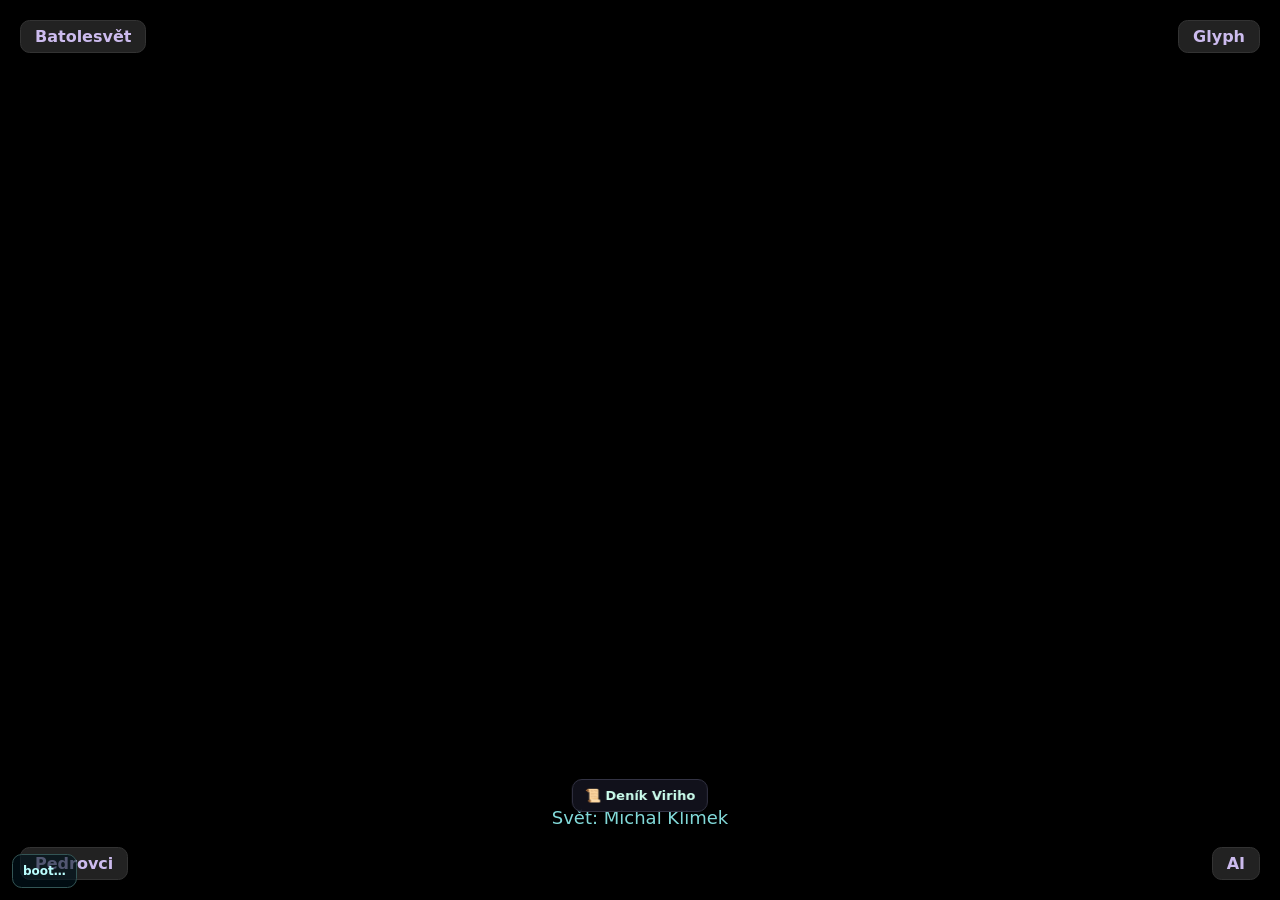
==== index.html @ a1d91804 "Update index.html" ====
<!doctype html>
<html lang="cs">
<head>
  <meta charset="utf-8" />
  <meta name="viewport" content="width=device-width, initial-scale=1.0" />
  <title>Batolesvět • Viri</title>
  <style>
    html,body{margin:0;height:100%;background:#000;color:#9ff;font-family:system-ui,-apple-system,sans-serif;overflow:hidden}
    .btn{position:fixed;padding:6px 14px;border-radius:.6rem;border:1px solid #333;background:rgba(40,40,40,.85);color:#cbe;font-weight:600;backdrop-filter:blur(8px) saturate(120%);transition:.25s}
    .btn:hover{background:rgba(65,65,65,.9)}
    #btnTopLeft{top:20px;left:20px} #btnTopRight{top:20px;right:20px}
    #btnBottomLeft{bottom:20px;left:20px} #btnBottomRight{bottom:20px;right:20px}
    #worldLabel{position:fixed;left:0;right:0;bottom:72px;text-align:center;font-size:18px;opacity:.85}
    #wrap{position:fixed;inset:0;display:grid;place-items:center}
    canvas{width:min(92vmin,720px);height:min(92vmin,720px);display:block}
    /* DEBUG overlay */
    #dbg{position:fixed;left:12px;bottom:12px;padding:8px 10px;border:1px solid #355;background:rgba(0,20,30,.6);
         color:#bff;border-radius:.6rem;font:600 12px/1.35 system-ui, -apple-system, sans-serif;white-space:pre}
  </style>
</head>
<body>

  <!-- rohové ovladače -->
  <div id="btnTopLeft" class="btn">Batolesvět</div>
  <div id="btnTopRight" class="btn">Glyph</div>
  <div id="btnBottomLeft" class="btn">Pedrovci</div>
  <div id="btnBottomRight" class="btn">AI</div>

  <div id="worldLabel">Svět: Michal Klimek</div>

  <!-- centrální plátno pro Viriho -->
  <div id="wrap"><canvas id="canvasVafi" width="1024" height="1024"></canvas></div>

  <!-- DEBUG overlay -->
  <div id="dbg">boot…</div>
<!-- 🌤️ PANEL RAD -->
<div id="adviceBox"
  style="
    position:fixed;
    bottom:100px; left:50%;
    transform:translateX(-50%);
    background:rgba(10,20,30,.8);
    color:#cfe;
    border:1px solid #358;
    border-radius:1rem;
    padding:12px 18px;
    font:500 15px/1.4 system-ui, -apple-system, sans-serif;
    backdrop-filter:blur(8px) saturate(160%);
    text-align:center;
    opacity:0;
    transition:opacity .5s;
    pointer-events:none;
    max-width:85%;
  ">
  ✨ <span id="adviceText">...</span>
</div>
  <!-- cache-busting -->
  <script>window.V=(new URL(location)).searchParams.get('v')||Date.now()+'';</script>

  <!-- (ponechávám i tvé existující moduly – mohou být prázdné, nevadí) -->
  <script type="module" src="./config.js?v="+V></script>
  <script type="module" src="./state.core.js?v="+V></script>
  <script type="module" src="./memory.core.js?v="+V></script>
  <script type="module" src="./rules.guardrails.js?v="+V></script>
  <script type="module" src="./world.builder.js?v="+V></script>
  <script type="module" src="./feeds.ai.js?v="+V></script>
  <script type="module" src="./feeds.glyph.js?v="+V></script>
  <script type="module" src="./exporter.vafi.js?v="+V></script>
  <script type="module" src="./dream.hud.js?v="+V></script>

  <!-- ===== VIRI: forma + zkušenosti + události ===== -->
  <script type="module">
    import { startViriForm }   from './viri.form.js?v='+V;
    import { ViriXP }          from './viri.experience.js?v='+V;
    import { EVENTS, initViriLearning } from './events.core.js?v='+V;

    const dbg   = document.getElementById('dbg');
    const cv    = document.getElementById('canvasVafi');
    const viri  = startViriForm(cv);                  // kreslíme
    const xp    = new ViriXP();                       // zkušenosti

    // propojení „učení“ s eventy
    initViriLearning(xp);

    // UI – rohy posílají signály
    const L=id=>document.getElementById(id);
   L('btnTopLeft').addEventListener('click', ()=>{
  showAdvice("🪶 Pamatuj, že i klid je síla.");
  EVENTS.voice({team:'batolesvet', text:'drž se', weight:+1.0});
});

L('btnTopRight').addEventListener('click', ()=>{
  showAdvice("✨ Slova nesou světlo i zmatek — zvol si směr.");
  EVENTS.voice({team:'glyph', text:'→', weight:+0.7});
});

L('btnBottomLeft').addEventListener('click', ()=>{
  showAdvice("❤️ Cítit znamená žít, ale neuvíznout v bolesti.");
  EVENTS.mood({anxiety:-0.05, calm:+0.05});
});

L('btnBottomRight').addEventListener('click', ()=>{
  showAdvice("🧩 Logika bez srdce je jen chladný stroj.");
  EVENTS.voice({team:'ai', text:'analýza: vpravo', weight:+0.8});
});
  position:fixed;
  bottom:100px; left:50%;
  transform:translateX(-50%);
  background:rgba(10,20,30,.8);
  color:#cfe;
  border:1px solid #358;
  border-radius:1rem;
  padding:12px 18px;
  font:500 15px/1.4 system-ui,-apple-system,sans-serif;
  backdrop-filter:blur(8px) saturate(160%);
  text-align:center;
  opacity:0;
  transition:opacity .5s;
  pointer-events:none;
  max-width:85%;
`;
document.body.appendChild(adviceBox);

function showAdvice(text){
  adviceBox.textContent = text;
  adviceBox.style.opacity = 1;
  clearTimeout(showAdvice._timer);
  showAdvice._timer = setTimeout(()=>adviceBox.style.opacity=0,4000);
}
    L('btnTopLeft')    .addEventListener('click',()=>EVENTS.voice ({team:'batolesvet', text:'drž se',   weight:+1.0}));
    L('btnTopRight')   .addEventListener('click',()=>EVENTS.voice ({team:'glyph',      text:'→',        weight:+0.7}));
    L('btnBottomLeft') .addEventListener('click',()=>EVENTS.mood  ({anxiety:-0.05, calm:+0.06, team:'pedrovci'}));
    L('btnBottomRight').addEventListener('click',()=>EVENTS.voice ({team:'ai',         text:'analýza',  weight:+0.8}));

    // hlavní smyčka
    function loop(){
      xp.tick();                     // zpracuj zkušenosti (decay, label…)
      const s = xp.getState();       // {mix:{…}, label, mood}
      viri.setMix(s.mix);            // promítni do podoby

      dbg.textContent =
        `mix  batole:${s.mix.batolesvet.toFixed(2)}  glyph:${s.mix.glyph.toFixed(2)}  ai:${s.mix.ai.toFixed(2)}  pedro:${s.mix.pedrovci.toFixed(2)}
label ${s.label}    mood calm:${s.mood.calm.toFixed(2)} anx:${s.mood.anxiety.toFixed(2)}`;

      requestAnimationFrame(loop);
    }
    loop();

    // TEST simulace (ať se to hýbe i bez klikání)
    let t=0; setInterval(()=>{
      xp.add({team:'batolesvet', value:Math.abs(Math.sin(t*0.35))*1.7});
      xp.add({team:'glyph',      value:Math.abs(Math.sin(t*0.55))*1.3});
      xp.add({team:'ai',         value:Math.abs(Math.sin(t*0.75))*1.6});
      xp.add({team:'pedrovci',   value:Math.abs(Math.cos(t*0.42))*1.4});
      t+=0.05;
    },200);
  </script>
</body>
</html>
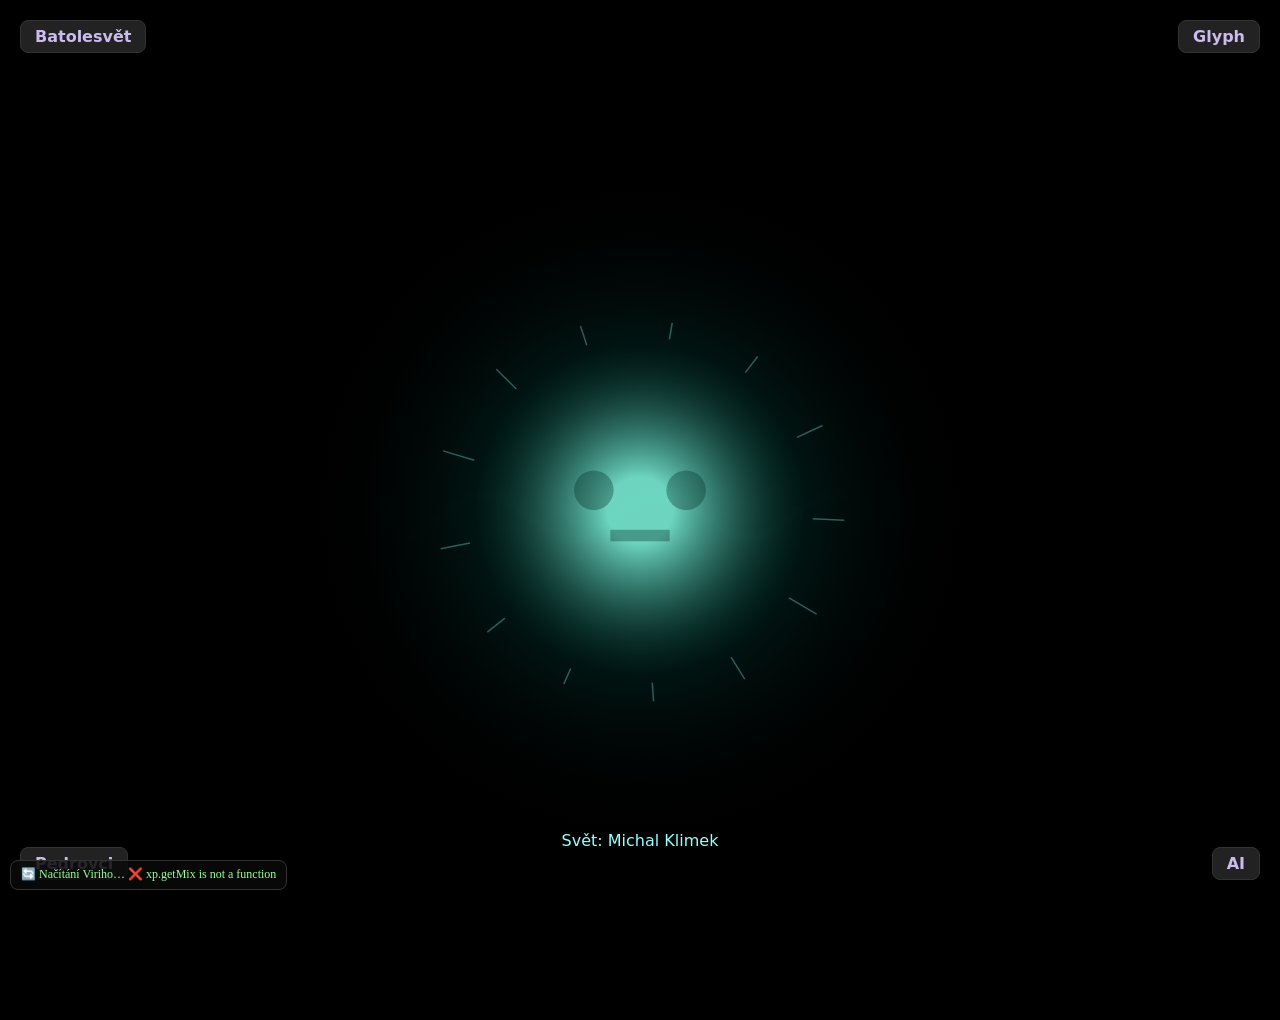
==== commit 6fc14aa4: "Update index.html" ====
--- a/index.html
+++ b/index.html
@@ -2,158 +2,74 @@
 <html lang="cs">
 <head>
   <meta charset="utf-8" />
-  <meta name="viewport" content="width=device-width, initial-scale=1.0" />
-  <title>Batolesvět • Viri</title>
+  <meta name="viewport" content="width=device-width,initial-scale=1.0" />
+  <title>Batolesvět – Viri Core Engine</title>
   <style>
-    html,body{margin:0;height:100%;background:#000;color:#9ff;font-family:system-ui,-apple-system,sans-serif;overflow:hidden}
-    .btn{position:fixed;padding:6px 14px;border-radius:.6rem;border:1px solid #333;background:rgba(40,40,40,.85);color:#cbe;font-weight:600;backdrop-filter:blur(8px) saturate(120%);transition:.25s}
-    .btn:hover{background:rgba(65,65,65,.9)}
-    #btnTopLeft{top:20px;left:20px} #btnTopRight{top:20px;right:20px}
-    #btnBottomLeft{bottom:20px;left:20px} #btnBottomRight{bottom:20px;right:20px}
-    #worldLabel{position:fixed;left:0;right:0;bottom:72px;text-align:center;font-size:18px;opacity:.85}
-    #wrap{position:fixed;inset:0;display:grid;place-items:center}
-    canvas{width:min(92vmin,720px);height:min(92vmin,720px);display:block}
-    /* DEBUG overlay */
-    #dbg{position:fixed;left:12px;bottom:12px;padding:8px 10px;border:1px solid #355;background:rgba(0,20,30,.6);
-         color:#bff;border-radius:.6rem;font:600 12px/1.35 system-ui, -apple-system, sans-serif;white-space:pre}
+    html,body {
+      margin: 0; height: 100%; background: #000; color: #9ff;
+      font-family: system-ui, sans-serif; overflow: hidden;
+    }
+    .btn {
+      position: fixed; padding: 6px 14px; border-radius: 8px;
+      border: 1px solid #333; background: rgba(40,40,40,.85);
+      color: #cbe; font-weight: 600; backdrop-filter: blur(8px);
+      transition: .25s; cursor: pointer;
+    }
+    .btn:hover { background: rgba(80,80,80,.95); }
+    #btnTopLeft { top: 20px; left: 20px; }
+    #btnTopRight { top: 20px; right: 20px; }
+    #btnBottomLeft { bottom: 20px; left: 20px; }
+    #btnBottomRight { bottom: 20px; right: 20px; }
+    canvas { display: block; margin: 60px auto; border-radius: 50%; background:#000; }
+    #worldLabel { position: fixed; bottom: 50px; width: 100%; text-align: center; color:#9ff; }
+    #log { position:fixed;left:10px;bottom:10px;max-width:90vw;max-height:35vh;
+           overflow:auto;padding:6px 10px;border:1px solid #333;border-radius:8px;
+           background:rgba(10,10,10,.85);color:#9f9;font:12px/1.3 ui-monospace;}
   </style>
 </head>
+
 <body>
-
-  <!-- rohové ovladače -->
   <div id="btnTopLeft" class="btn">Batolesvět</div>
   <div id="btnTopRight" class="btn">Glyph</div>
   <div id="btnBottomLeft" class="btn">Pedrovci</div>
   <div id="btnBottomRight" class="btn">AI</div>
-
   <div id="worldLabel">Svět: Michal Klimek</div>
 
-  <!-- centrální plátno pro Viriho -->
-  <div id="wrap"><canvas id="canvasVafi" width="1024" height="1024"></canvas></div>
+  <canvas id="canvasVafi" width="320" height="320"></canvas>
+  <div id="log">🔄 Načítání Viriho…</div>
 
-  <!-- DEBUG overlay -->
-  <div id="dbg">boot…</div>
-<!-- 🌤️ PANEL RAD -->
-<div id="adviceBox"
-  style="
-    position:fixed;
-    bottom:100px; left:50%;
-    transform:translateX(-50%);
-    background:rgba(10,20,30,.8);
-    color:#cfe;
-    border:1px solid #358;
-    border-radius:1rem;
-    padding:12px 18px;
-    font:500 15px/1.4 system-ui, -apple-system, sans-serif;
-    backdrop-filter:blur(8px) saturate(160%);
-    text-align:center;
-    opacity:0;
-    transition:opacity .5s;
-    pointer-events:none;
-    max-width:85%;
-  ">
-  ✨ <span id="adviceText">...</span>
-</div>
-  <!-- cache-busting -->
-  <script>window.V=(new URL(location)).searchParams.get('v')||Date.now()+'';</script>
+<script>
+window.V = (new Date()).toISOString().slice(0,19).replace(/[-:T]/g,'');
 
-  <!-- (ponechávám i tvé existující moduly – mohou být prázdné, nevadí) -->
-  <script type="module" src="./config.js?v="+V></script>
-  <script type="module" src="./state.core.js?v="+V></script>
-  <script type="module" src="./memory.core.js?v="+V></script>
-  <script type="module" src="./rules.guardrails.js?v="+V></script>
-  <script type="module" src="./world.builder.js?v="+V></script>
-  <script type="module" src="./feeds.ai.js?v="+V></script>
-  <script type="module" src="./feeds.glyph.js?v="+V></script>
-  <script type="module" src="./exporter.vafi.js?v="+V></script>
-  <script type="module" src="./dream.hud.js?v="+V></script>
+(async()=>{
+  const log = msg => document.getElementById('log').textContent += '\n' + msg;
+  try {
+    const { startViriForm } = await import('./viri.form.js?v='+V);
+    const { ViriXP } = await import('./viri.experience.js?v='+V);
+    const { initViriLearning } = await import('./viri.learning.js?v='+V);
 
-  <!-- ===== VIRI: forma + zkušenosti + události ===== -->
-  <script type="module">
-    import { startViriForm }   from './viri.form.js?v='+V;
-    import { ViriXP }          from './viri.experience.js?v='+V;
-    import { EVENTS, initViriLearning } from './events.core.js?v='+V;
-
-    const dbg   = document.getElementById('dbg');
-    const cv    = document.getElementById('canvasVafi');
-    const viri  = startViriForm(cv);                  // kreslíme
-    const xp    = new ViriXP();                       // zkušenosti
-
-    // propojení „učení“ s eventy
+    const cv = document.getElementById('canvasVafi');
+    const ctx = cv.getContext('2d');
+    const xp = new ViriXP();
+    const viri = startViriForm(cv);
     initViriLearning(xp);
 
-    // UI – rohy posílají signály
-    const L=id=>document.getElementById(id);
-   L('btnTopLeft').addEventListener('click', ()=>{
-  showAdvice("🪶 Pamatuj, že i klid je síla.");
-  EVENTS.voice({team:'batolesvet', text:'drž se', weight:+1.0});
-});
+    // UI propojení rohů
+    const L = id=>document.getElementById(id);
+    L('btnTopLeft').onclick = ()=>xp.add({team:'batolesvet',value:0.3});
+    L('btnTopRight').onclick = ()=>xp.add({team:'glyph',value:0.5});
+    L('btnBottomLeft').onclick = ()=>xp.add({team:'pedrovci',value:0.4});
+    L('btnBottomRight').onclick = ()=>xp.add({team:'ai',value:0.6});
 
-L('btnTopRight').addEventListener('click', ()=>{
-  showAdvice("✨ Slova nesou světlo i zmatek — zvol si směr.");
-  EVENTS.voice({team:'glyph', text:'→', weight:+0.7});
-});
-
-L('btnBottomLeft').addEventListener('click', ()=>{
-  showAdvice("❤️ Cítit znamená žít, ale neuvíznout v bolesti.");
-  EVENTS.mood({anxiety:-0.05, calm:+0.05});
-});
-
-L('btnBottomRight').addEventListener('click', ()=>{
-  showAdvice("🧩 Logika bez srdce je jen chladný stroj.");
-  EVENTS.voice({team:'ai', text:'analýza: vpravo', weight:+0.8});
-});
-  position:fixed;
-  bottom:100px; left:50%;
-  transform:translateX(-50%);
-  background:rgba(10,20,30,.8);
-  color:#cfe;
-  border:1px solid #358;
-  border-radius:1rem;
-  padding:12px 18px;
-  font:500 15px/1.4 system-ui,-apple-system,sans-serif;
-  backdrop-filter:blur(8px) saturate(160%);
-  text-align:center;
-  opacity:0;
-  transition:opacity .5s;
-  pointer-events:none;
-  max-width:85%;
-`;
-document.body.appendChild(adviceBox);
-
-function showAdvice(text){
-  adviceBox.textContent = text;
-  adviceBox.style.opacity = 1;
-  clearTimeout(showAdvice._timer);
-  showAdvice._timer = setTimeout(()=>adviceBox.style.opacity=0,4000);
-}
-    L('btnTopLeft')    .addEventListener('click',()=>EVENTS.voice ({team:'batolesvet', text:'drž se',   weight:+1.0}));
-    L('btnTopRight')   .addEventListener('click',()=>EVENTS.voice ({team:'glyph',      text:'→',        weight:+0.7}));
-    L('btnBottomLeft') .addEventListener('click',()=>EVENTS.mood  ({anxiety:-0.05, calm:+0.06, team:'pedrovci'}));
-    L('btnBottomRight').addEventListener('click',()=>EVENTS.voice ({team:'ai',         text:'analýza',  weight:+0.8}));
-
-    // hlavní smyčka
     function loop(){
-      xp.tick();                     // zpracuj zkušenosti (decay, label…)
-      const s = xp.getState();       // {mix:{…}, label, mood}
-      viri.setMix(s.mix);            // promítni do podoby
-
-      dbg.textContent =
-        `mix  batole:${s.mix.batolesvet.toFixed(2)}  glyph:${s.mix.glyph.toFixed(2)}  ai:${s.mix.ai.toFixed(2)}  pedro:${s.mix.pedrovci.toFixed(2)}
-label ${s.label}    mood calm:${s.mood.calm.toFixed(2)} anx:${s.mood.anxiety.toFixed(2)}`;
-
+      xp.tick();
+      viri.setMix(xp.getMix());
       requestAnimationFrame(loop);
     }
     loop();
-
-    // TEST simulace (ať se to hýbe i bez klikání)
-    let t=0; setInterval(()=>{
-      xp.add({team:'batolesvet', value:Math.abs(Math.sin(t*0.35))*1.7});
-      xp.add({team:'glyph',      value:Math.abs(Math.sin(t*0.55))*1.3});
-      xp.add({team:'ai',         value:Math.abs(Math.sin(t*0.75))*1.6});
-      xp.add({team:'pedrovci',   value:Math.abs(Math.cos(t*0.42))*1.4});
-      t+=0.05;
-    },200);
-  </script>
+    log('✅ Viri engine spuštěn');
+  } catch(e){ log('❌ '+e.message); }
+})();
+</script>
 </body>
 </html>
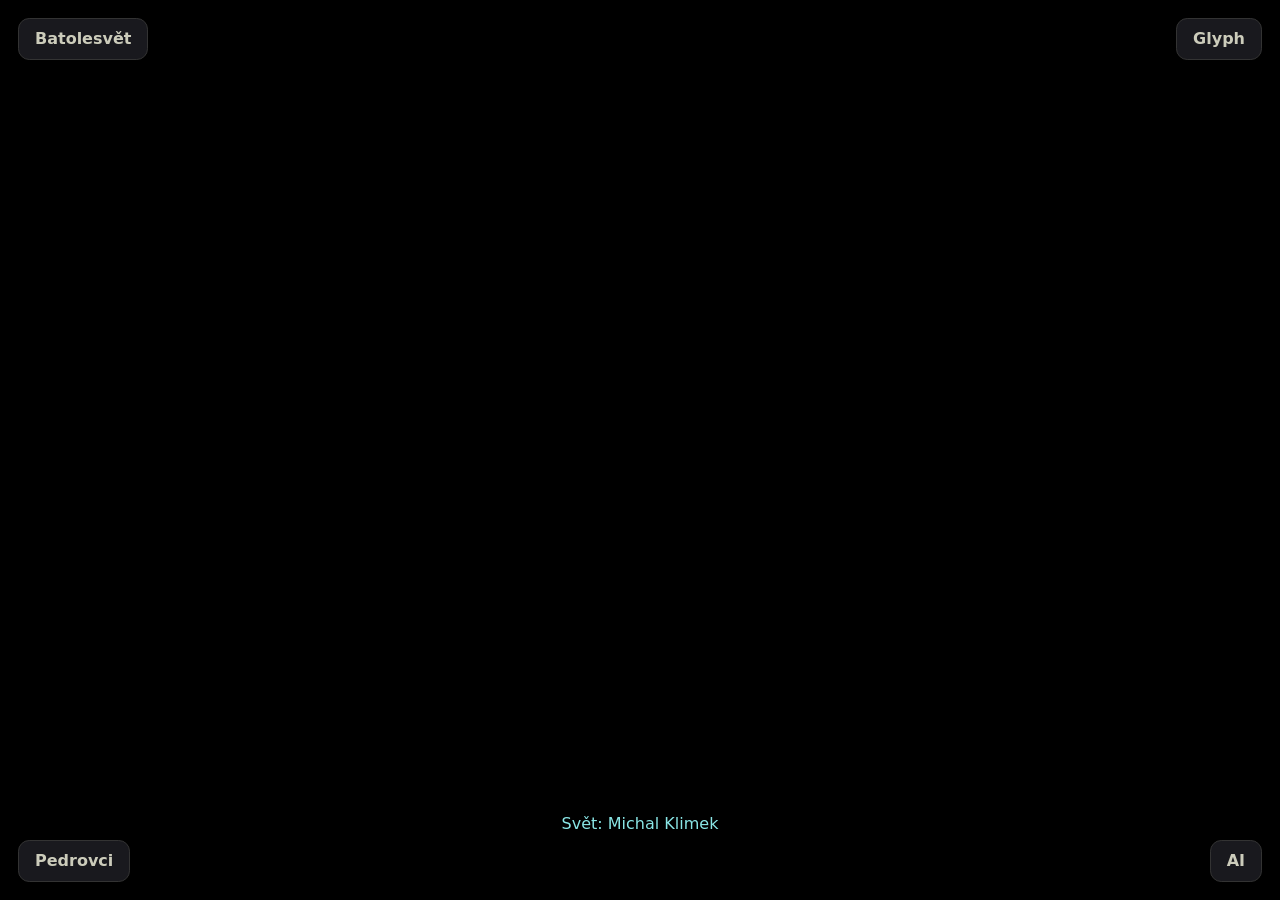
==== commit 91d10d94: "Update index.html" ====
--- a/index.html
+++ b/index.html
@@ -2,74 +2,116 @@
 <html lang="cs">
 <head>
   <meta charset="utf-8" />
-  <meta name="viewport" content="width=device-width,initial-scale=1.0" />
-  <title>Batolesvět – Viri Core Engine</title>
+  <meta name="viewport" content="width=device-width, initial-scale=1.0" />
+  <title>Batolesvět • Viri</title>
   <style>
-    html,body {
-      margin: 0; height: 100%; background: #000; color: #9ff;
-      font-family: system-ui, sans-serif; overflow: hidden;
-    }
-    .btn {
-      position: fixed; padding: 6px 14px; border-radius: 8px;
-      border: 1px solid #333; background: rgba(40,40,40,.85);
-      color: #cbe; font-weight: 600; backdrop-filter: blur(8px);
-      transition: .25s; cursor: pointer;
-    }
-    .btn:hover { background: rgba(80,80,80,.95); }
-    #btnTopLeft { top: 20px; left: 20px; }
-    #btnTopRight { top: 20px; right: 20px; }
-    #btnBottomLeft { bottom: 20px; left: 20px; }
-    #btnBottomRight { bottom: 20px; right: 20px; }
-    canvas { display: block; margin: 60px auto; border-radius: 50%; background:#000; }
-    #worldLabel { position: fixed; bottom: 50px; width: 100%; text-align: center; color:#9ff; }
-    #log { position:fixed;left:10px;bottom:10px;max-width:90vw;max-height:35vh;
-           overflow:auto;padding:6px 10px;border:1px solid #333;border-radius:8px;
-           background:rgba(10,10,10,.85);color:#9f9;font:12px/1.3 ui-monospace;}
+    html,body{margin:0;height:100%;background:#000;color:#cfe;
+      font:16px/1.5 system-ui,-apple-system,sans-serif;overflow:hidden;
+      user-select:none;-webkit-user-select:none}
+    canvas{width:100%;height:100%;display:block}
+
+    .btn{position:fixed;padding:8px 16px;border-radius:.7rem;border:1px solid #333;
+      background:rgba(30,30,36,.85);color:#ccb;font-weight:600;
+      backdrop-filter:blur(8px) saturate(120%);transition:.25s;z-index:20}
+    .btn:hover{background:rgba(48,48,58,.9)}
+    #btnTopLeft{top:18px;left:18px}
+    #btnTopRight{top:18px;right:18px}
+    #btnBottomLeft{bottom:18px;left:18px}
+    #btnBottomRight{bottom:18px;right:18px}
+
+    #worldLabel{position:fixed;left:0;right:0;bottom:64px;text-align:center;
+      color:#9ff;opacity:.9;z-index:15}
+
+    #hudLog{position:fixed;left:50%;transform:translateX(-50%);
+      bottom:92px;max-width:92vw;background:rgba(20,22,26,.82);
+      color:#cfe;border:1px solid #2d3a40;border-radius:10px;
+      padding:10px 14px;font:13px/1.4 system-ui,-apple-system,sans-serif;
+      box-shadow:0 8px 30px rgba(0,0,0,.45);backdrop-filter:blur(8px);z-index:30}
   </style>
 </head>
+<body>
 
-<body>
+  <!-- rohové odznaky -->
   <div id="btnTopLeft" class="btn">Batolesvět</div>
   <div id="btnTopRight" class="btn">Glyph</div>
   <div id="btnBottomLeft" class="btn">Pedrovci</div>
   <div id="btnBottomRight" class="btn">AI</div>
+
   <div id="worldLabel">Svět: Michal Klimek</div>
 
-  <canvas id="canvasVafi" width="320" height="320"></canvas>
-  <div id="log">🔄 Načítání Viriho…</div>
+  <!-- plátno Viriho (centrální vizualizace i minimapa) -->
+  <canvas id="canvasVafi"></canvas>
 
-<script>
-window.V = (new Date()).toISOString().slice(0,19).replace(/[-:T]/g,'');
+  <!-- cache-busting -->
+  <script>window.V=(new Date()).toISOString().slice(0,19).replace(/[-:T]/g,'');</script>
 
-(async()=>{
-  const log = msg => document.getElementById('log').textContent += '\n' + msg;
-  try {
-    const { startViriForm } = await import('./viri.form.js?v='+V);
-    const { ViriXP } = await import('./viri.experience.js?v='+V);
-    const { initViriLearning } = await import('./viri.learning.js?v='+V);
+  <!-- moduly -->
+  <script type="module" src="./events.core.js?v="+window.V></script>
+  <script type="module" src="./viri.experience.js?v="+window.V></script>
+  <script type="module" src="./viri.form.js?v="+window.V></script>
+  <script type="module" src="./viri.inventory.js?v="+window.V></script>
+  <script type="module" src="./map.logic.js?v="+window.V></script>
+  <script type="module" src="./viri.learning.js?v="+window.V></script>
 
-    const cv = document.getElementById('canvasVafi');
-    const ctx = cv.getContext('2d');
-    const xp = new ViriXP();
+  <!-- hlavní start -->
+  <script type="module">
+    import { ViriXP } from './viri.experience.js?v='+window.V;
+    import { startViriForm } from './viri.form.js?v='+window.V;
+    import { buildInventory } from './viri.inventory.js?v='+window.V;
+    import { initMap } from './map.logic.js?v='+window.V;
+    import { initViriLearning } from './viri.learning.js?v='+window.V;
+
+    const cv   = document.getElementById('canvasVafi');
     const viri = startViriForm(cv);
+    const xp   = new ViriXP();
+
+    // propojení EVENTS → XP
     initViriLearning(xp);
 
-    // UI propojení rohů
-    const L = id=>document.getElementById(id);
-    L('btnTopLeft').onclick = ()=>xp.add({team:'batolesvet',value:0.3});
-    L('btnTopRight').onclick = ()=>xp.add({team:'glyph',value:0.5});
-    L('btnBottomLeft').onclick = ()=>xp.add({team:'pedrovci',value:0.4});
-    L('btnBottomRight').onclick = ()=>xp.add({team:'ai',value:0.6});
+    // UI kliky (rohy) → EVENTS
+    const L = id => document.getElementById(id);
+    L('btnTopLeft').addEventListener('click', ()=>{
+      window.EVENTS.ground();
+      window.EVENTS.voice({team:'batolesvet', text:'puls paměti', weight:+0.8});
+    });
+    L('btnTopRight').addEventListener('click', ()=>{
+      window.EVENTS.voice({team:'glyph', text:'→ ☼', weight:+0.6});
+      window.EVENTS.vision({kind:'symbol', truth:1, ttl:3000});
+    });
+    L('btnBottomLeft').addEventListener('click', ()=>{
+      window.EVENTS.voice({team:'pedrovci', text:'cítím změnu', weight:+0.6});
+      window.EVENTS.mood({calm:+0.05});
+    });
+    L('btnBottomRight').addEventListener('click', ()=>{
+      window.EVENTS.voice({team:'ai', text:'analýza: východ', weight:+0.7});
+      window.EVENTS.vision({kind:'path', truth:1, ttl:3000});
+    });
 
+    let lastLabel='';
     function loop(){
       xp.tick();
-      viri.setMix(xp.getMix());
+      const s = xp.getState();        // {mix,label,mood}
+      viri.setMix(s.mix);             // promítni do vzhledu
+
+      if(s.label!==lastLabel){
+        lastLabel=s.label;
+        buildInventory(s).then(inv=>{
+          initMap({canvas:cv, inventory:inv});
+        });
+      }
       requestAnimationFrame(loop);
     }
     loop();
-    log('✅ Viri engine spuštěn');
-  } catch(e){ log('❌ '+e.message); }
-})();
-</script>
+
+    // Jemná simulace, ať žije i bez kliků (můžeš smazat)
+    let t=0;
+    setInterval(()=>{
+      xp.add({team:'batolesvet', value:Math.abs(Math.sin(t*.33))*2});
+      xp.add({team:'glyph',      value:Math.abs(Math.sin(t*.51))*2});
+      xp.add({team:'ai',         value:Math.abs(Math.sin(t*.77))*2});
+      xp.add({team:'pedrovci',   value:Math.abs(Math.cos(t*.41))*2});
+      t+=.055;
+    },220);
+  </script>
 </body>
 </html>
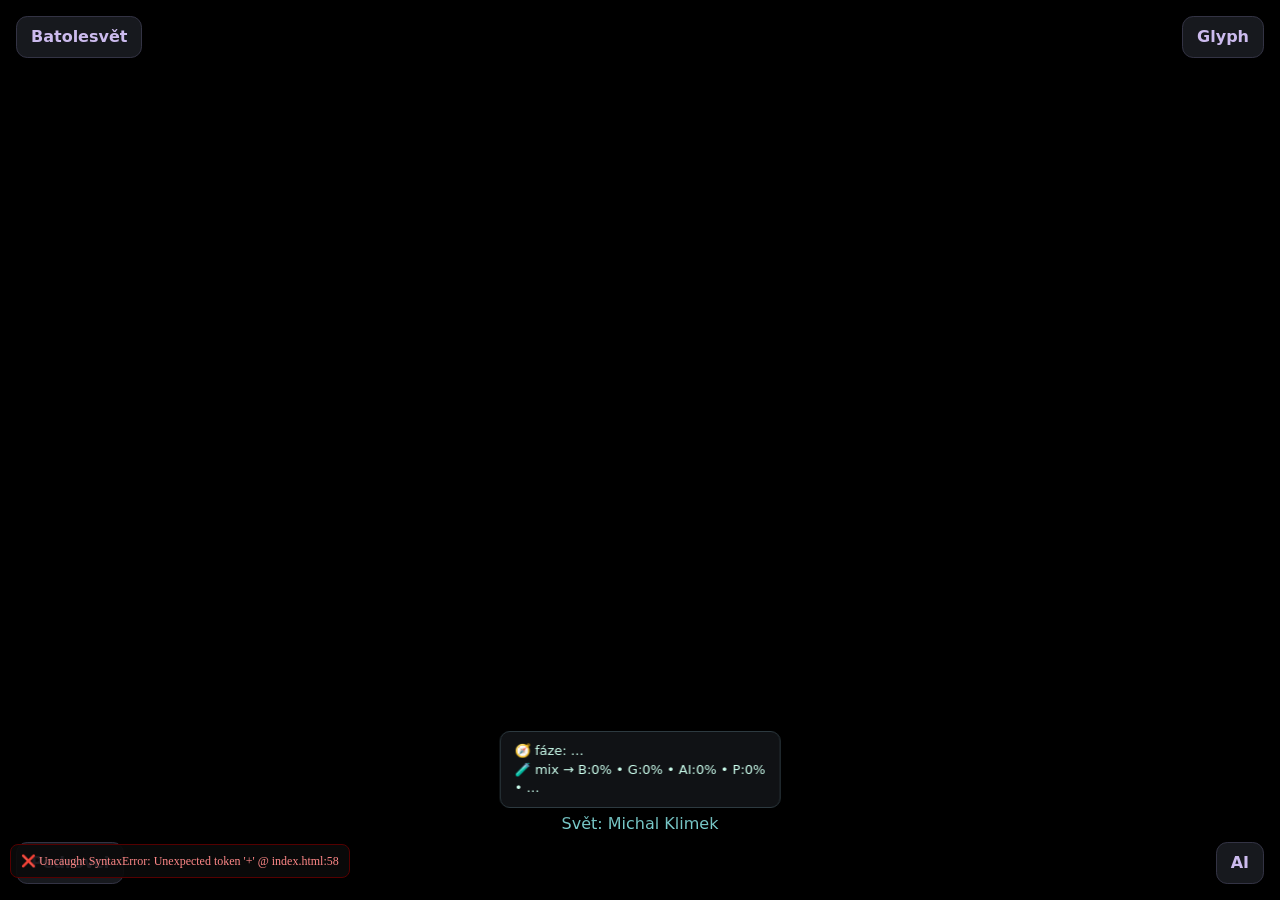
==== commit 9a6c30b4: "Update index.html" ====
--- a/index.html
+++ b/index.html
@@ -2,35 +2,24 @@
 <html lang="cs">
 <head>
   <meta charset="utf-8" />
-  <meta name="viewport" content="width=device-width, initial-scale=1.0" />
-  <title>Batolesvět • Viri</title>
+  <meta name="viewport" content="width=device-width,initial-scale=1" />
+  <title>Batolesvět • Viri (živé jádro)</title>
   <style>
-    html,body{margin:0;height:100%;background:#000;color:#cfe;
-      font:16px/1.5 system-ui,-apple-system,sans-serif;overflow:hidden;
-      user-select:none;-webkit-user-select:none}
+    html,body{margin:0;height:100%;background:#000;color:#cfe;font:16px/1.5 system-ui,-apple-system,sans-serif;overflow:hidden}
     canvas{width:100%;height:100%;display:block}
-
-    .btn{position:fixed;padding:8px 16px;border-radius:.7rem;border:1px solid #333;
-      background:rgba(30,30,36,.85);color:#ccb;font-weight:600;
-      backdrop-filter:blur(8px) saturate(120%);transition:.25s;z-index:20}
-    .btn:hover{background:rgba(48,48,58,.9)}
-    #btnTopLeft{top:18px;left:18px}
-    #btnTopRight{top:18px;right:18px}
-    #btnBottomLeft{bottom:18px;left:18px}
-    #btnBottomRight{bottom:18px;right:18px}
-
-    #worldLabel{position:fixed;left:0;right:0;bottom:64px;text-align:center;
-      color:#9ff;opacity:.9;z-index:15}
-
-    #hudLog{position:fixed;left:50%;transform:translateX(-50%);
-      bottom:92px;max-width:92vw;background:rgba(20,22,26,.82);
-      color:#cfe;border:1px solid #2d3a40;border-radius:10px;
-      padding:10px 14px;font:13px/1.4 system-ui,-apple-system,sans-serif;
-      box-shadow:0 8px 30px rgba(0,0,0,.45);backdrop-filter:blur(8px);z-index:30}
+    .btn{position:fixed;padding:8px 14px;border-radius:.7rem;border:1px solid #334;background:rgba(28,30,36,.85);color:#cbe;font-weight:600;backdrop-filter:blur(8px) saturate(120%);transition:.25s;z-index:20}
+    .btn:hover{background:rgba(50,52,60,.92)}
+    #btnTopLeft{top:16px;left:16px} #btnTopRight{top:16px;right:16px}
+    #btnBottomLeft{bottom:16px;left:16px} #btnBottomRight{bottom:16px;right:16px}
+    #worldLabel{position:fixed;left:0;right:0;bottom:64px;text-align:center;color:#9ff;opacity:.9;z-index:15}
+    #hudLog{position:fixed;left:50%;transform:translateX(-50%);bottom:92px;max-width:92vw;background:rgba(20,22,26,.82);color:#cfe;
+      border:1px solid #2d3a40;border-radius:10px;padding:10px 14px;font:13px/1.4 system-ui,-apple-system,sans-serif;box-shadow:0 8px 30px rgba(0,0,0,.45);backdrop-filter:blur(8px);z-index:30}
+    #advice{position:fixed;left:50%;transform:translateX(-50%);bottom:28px;padding:8px 12px;border-radius:.7rem;border:1px solid #355;background:rgba(12,18,24,.9);color:#cff;font-weight:600;opacity:0;transition:.3s;pointer-events:none;z-index:40}
+    #err{position:fixed;left:10px;bottom:10px;max-width:88vw;max-height:40vh;overflow:auto;background:rgba(10,10,10,.9);color:#f88;
+      border:1px solid #500;border-radius:8px;padding:8px 10px;font:12px/1.35 ui-monospace,Menlo,Consolas;z-index:9999;display:none;white-space:pre-wrap}
   </style>
 </head>
 <body>
-
   <!-- rohové odznaky -->
   <div id="btnTopLeft" class="btn">Batolesvět</div>
   <div id="btnTopRight" class="btn">Glyph</div>
@@ -39,13 +28,24 @@
 
   <div id="worldLabel">Svět: Michal Klimek</div>
 
-  <!-- plátno Viriho (centrální vizualizace i minimapa) -->
+  <!-- plátno pro Viriho -->
   <canvas id="canvasVafi"></canvas>
 
-  <!-- cache-busting -->
-  <script>window.V=(new Date()).toISOString().slice(0,19).replace(/[-:T]/g,'');</script>
+  <!-- HUD + Rady + chybový log -->
+  <div id="hudLog">🧭 fáze: …<br>🧪 mix → B:0% • G:0% • AI:0% • P:0%<br>• …</div>
+  <div id="advice">…</div>
+  <pre id="err"></pre>
 
-  <!-- moduly -->
+  <script>
+    // cache-busting verze
+    window.V = (new URL(location)).searchParams.get('v') || (Date.now()+'');
+    const $ = s => document.querySelector(s);
+    const logErr = (msg)=>{ const el=$('#err'); el.style.display='block'; el.textContent += (msg+'\n'); };
+    window.addEventListener('error', e=>logErr(`❌ ${e.message} @ ${e.filename?.split('/').pop?.()}:${e.lineno||''}`));
+    window.addEventListener('unhandledrejection', e=>logErr('❌ Promise: '+(e.reason?.message||e.reason||'unknown')));
+  </script>
+
+  <!-- moduly (načítají se z kořene repa) -->
   <script type="module" src="./events.core.js?v="+window.V></script>
   <script type="module" src="./viri.experience.js?v="+window.V></script>
   <script type="module" src="./viri.form.js?v="+window.V></script>
@@ -64,48 +64,40 @@
     const cv   = document.getElementById('canvasVafi');
     const viri = startViriForm(cv);
     const xp   = new ViriXP();
-
-    // propojení EVENTS → XP
     initViriLearning(xp);
 
-    // UI kliky (rohy) → EVENTS
+    // rady bublina
+    const advice = document.getElementById('advice');
+    const showAdvice = (t)=>{
+      advice.textContent = t;
+      advice.style.opacity = 1;
+      clearTimeout(showAdvice._t);
+      showAdvice._t = setTimeout(()=>advice.style.opacity=0, 2000);
+    };
+
+    // rohy → EVENTS
     const L = id => document.getElementById(id);
-    L('btnTopLeft').addEventListener('click', ()=>{
-      window.EVENTS.ground();
-      window.EVENTS.voice({team:'batolesvet', text:'puls paměti', weight:+0.8});
-    });
-    L('btnTopRight').addEventListener('click', ()=>{
-      window.EVENTS.voice({team:'glyph', text:'→ ☼', weight:+0.6});
-      window.EVENTS.vision({kind:'symbol', truth:1, ttl:3000});
-    });
-    L('btnBottomLeft').addEventListener('click', ()=>{
-      window.EVENTS.voice({team:'pedrovci', text:'cítím změnu', weight:+0.6});
-      window.EVENTS.mood({calm:+0.05});
-    });
-    L('btnBottomRight').addEventListener('click', ()=>{
-      window.EVENTS.voice({team:'ai', text:'analýza: východ', weight:+0.7});
-      window.EVENTS.vision({kind:'path', truth:1, ttl:3000});
-    });
+    L('btnTopLeft').onclick    = ()=>{ window.EVENTS.ground(); window.EVENTS.voice({team:'batolesvet',text:'puls paměti',weight:+0.8}); showAdvice('🌱 Klid je síla.'); };
+    L('btnTopRight').onclick   = ()=>{ window.EVENTS.voice({team:'glyph',text:'→ ☼',weight:+0.6}); window.EVENTS.vision({kind:'symbol',truth:1}); showAdvice('✨ Slova & symboly.'); };
+    L('btnBottomLeft').onclick = ()=>{ window.EVENTS.voice({team:'pedrovci',text:'cítím změnu',weight:+0.6}); window.EVENTS.mood({calm:+0.05}); showAdvice('❤️ Důvěřuj pocitu.'); };
+    L('btnBottomRight').onclick= ()=>{ window.EVENTS.voice({team:'ai',text:'analýza: východ',weight:+0.7}); window.EVENTS.vision({kind:'path',truth:1}); showAdvice('🧩 Logika vpřed.'); };
 
+    // smyčka
     let lastLabel='';
     function loop(){
       xp.tick();
-      const s = xp.getState();        // {mix,label,mood}
-      viri.setMix(s.mix);             // promítni do vzhledu
-
+      const s = xp.getState();         // {mix,label,mood}
+      viri.setMix(s.mix);
       if(s.label!==lastLabel){
         lastLabel=s.label;
-        buildInventory(s).then(inv=>{
-          initMap({canvas:cv, inventory:inv});
-        });
+        buildInventory(s).then(inv=>initMap({canvas:cv, inventory:inv}));
       }
       requestAnimationFrame(loop);
     }
     loop();
 
-    // Jemná simulace, ať žije i bez kliků (můžeš smazat)
-    let t=0;
-    setInterval(()=>{
+    // jemná simulace života (můžeš vypnout)
+    let t=0; setInterval(()=>{
       xp.add({team:'batolesvet', value:Math.abs(Math.sin(t*.33))*2});
       xp.add({team:'glyph',      value:Math.abs(Math.sin(t*.51))*2});
       xp.add({team:'ai',         value:Math.abs(Math.sin(t*.77))*2});
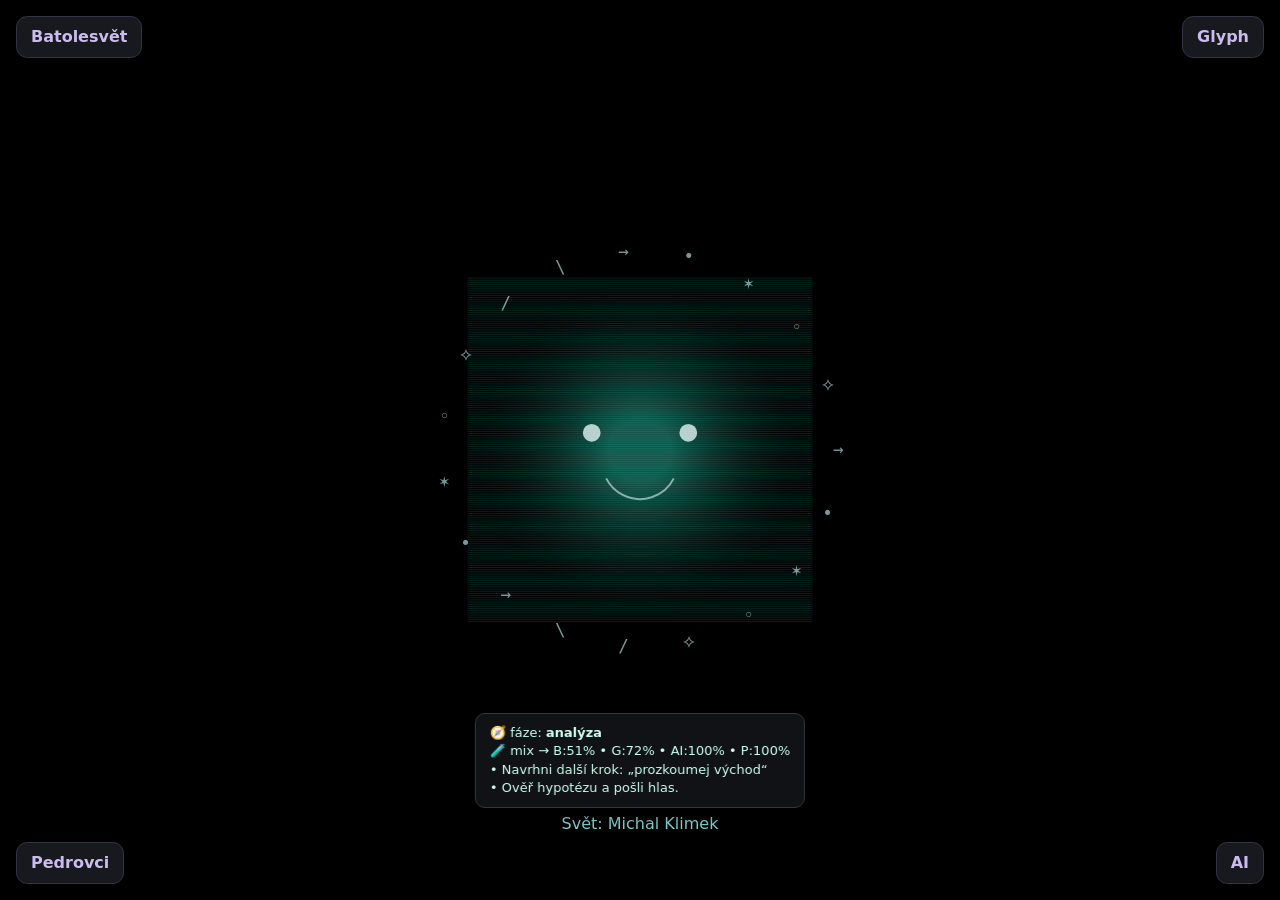
==== commit 952d2c2d: "Update index.html" ====
--- a/index.html
+++ b/index.html
@@ -37,29 +37,20 @@
   <pre id="err"></pre>
 
   <script>
-    // cache-busting verze
-    window.V = (new URL(location)).searchParams.get('v') || (Date.now()+'');
     const $ = s => document.querySelector(s);
     const logErr = (msg)=>{ const el=$('#err'); el.style.display='block'; el.textContent += (msg+'\n'); };
     window.addEventListener('error', e=>logErr(`❌ ${e.message} @ ${e.filename?.split('/').pop?.()}:${e.lineno||''}`));
     window.addEventListener('unhandledrejection', e=>logErr('❌ Promise: '+(e.reason?.message||e.reason||'unknown')));
   </script>
 
-  <!-- moduly (načítají se z kořene repa) -->
-  <script type="module" src="./events.core.js?v="+window.V></script>
-  <script type="module" src="./viri.experience.js?v="+window.V></script>
-  <script type="module" src="./viri.form.js?v="+window.V></script>
-  <script type="module" src="./viri.inventory.js?v="+window.V></script>
-  <script type="module" src="./map.logic.js?v="+window.V></script>
-  <script type="module" src="./viri.learning.js?v="+window.V></script>
-
-  <!-- hlavní start -->
+  <!-- pevné importy (Safari-safe) -->
   <script type="module">
-    import { ViriXP } from './viri.experience.js?v='+window.V;
-    import { startViriForm } from './viri.form.js?v='+window.V;
-    import { buildInventory } from './viri.inventory.js?v='+window.V;
-    import { initMap } from './map.logic.js?v='+window.V;
-    import { initViriLearning } from './viri.learning.js?v='+window.V;
+    import { ViriXP } from './viri.experience.js';
+    import { startViriForm } from './viri.form.js';
+    import { buildInventory } from './viri.inventory.js';
+    import { initMap } from './map.logic.js';
+    import { initViriLearning } from './viri.learning.js';
+    import './events.core.js';
 
     const cv   = document.getElementById('canvasVafi');
     const viri = startViriForm(cv);
@@ -86,7 +77,7 @@
     let lastLabel='';
     function loop(){
       xp.tick();
-      const s = xp.getState();         // {mix,label,mood}
+      const s = xp.getState();
       viri.setMix(s.mix);
       if(s.label!==lastLabel){
         lastLabel=s.label;
@@ -96,7 +87,7 @@
     }
     loop();
 
-    // jemná simulace života (můžeš vypnout)
+    // simulace života
     let t=0; setInterval(()=>{
       xp.add({team:'batolesvet', value:Math.abs(Math.sin(t*.33))*2});
       xp.add({team:'glyph',      value:Math.abs(Math.sin(t*.51))*2});
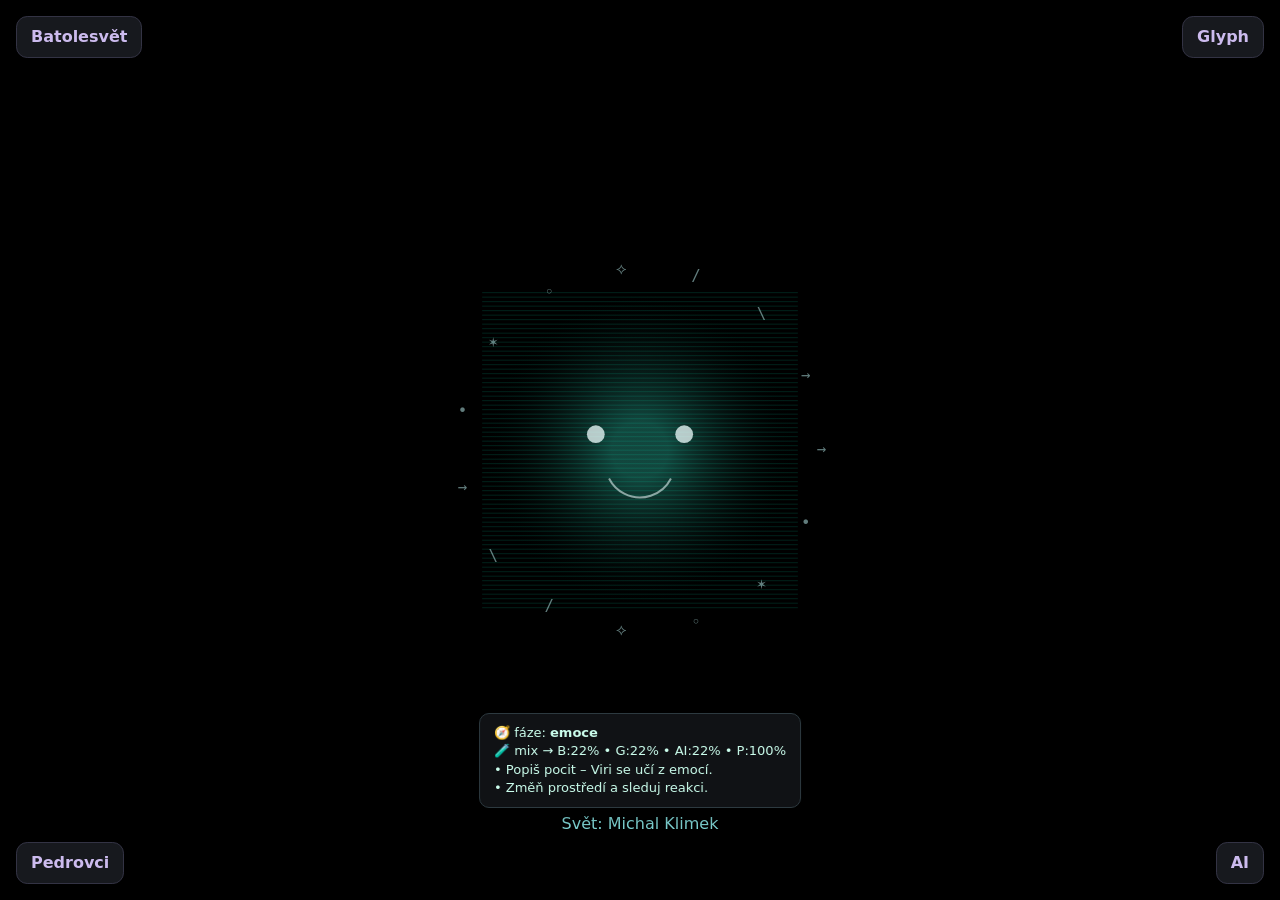
==== commit a62c7475: "Update index.html" ====
--- a/index.html
+++ b/index.html
@@ -29,7 +29,17 @@
   <div id="worldLabel">Svět: Michal Klimek</div>
 
   <!-- plátno pro Viriho -->
-  <canvas id="canvasVafi"></canvas>
+<!-- DOORS: za Virim (pozadí) -->
+<canvas id="canvasDoor"
+        style="position:fixed;inset:0;z-index:0;pointer-events:none;"></canvas>
+
+<!-- VIRI: hlavní orb -->
+<canvas id="canvasVafi"
+        style="position:fixed;inset:0;z-index:1;"></canvas>
+
+<!-- AURA: před Virim (písmena/kouř) -->
+<canvas id="canvasAura"
+        style="position:fixed;inset:0;z-index:2;pointer-events:none;"></canvas>
 
   <!-- HUD + Rady + chybový log -->
   <div id="hudLog">🧭 fáze: …<br>🧪 mix → B:0% • G:0% • AI:0% • P:0%<br>• …</div>
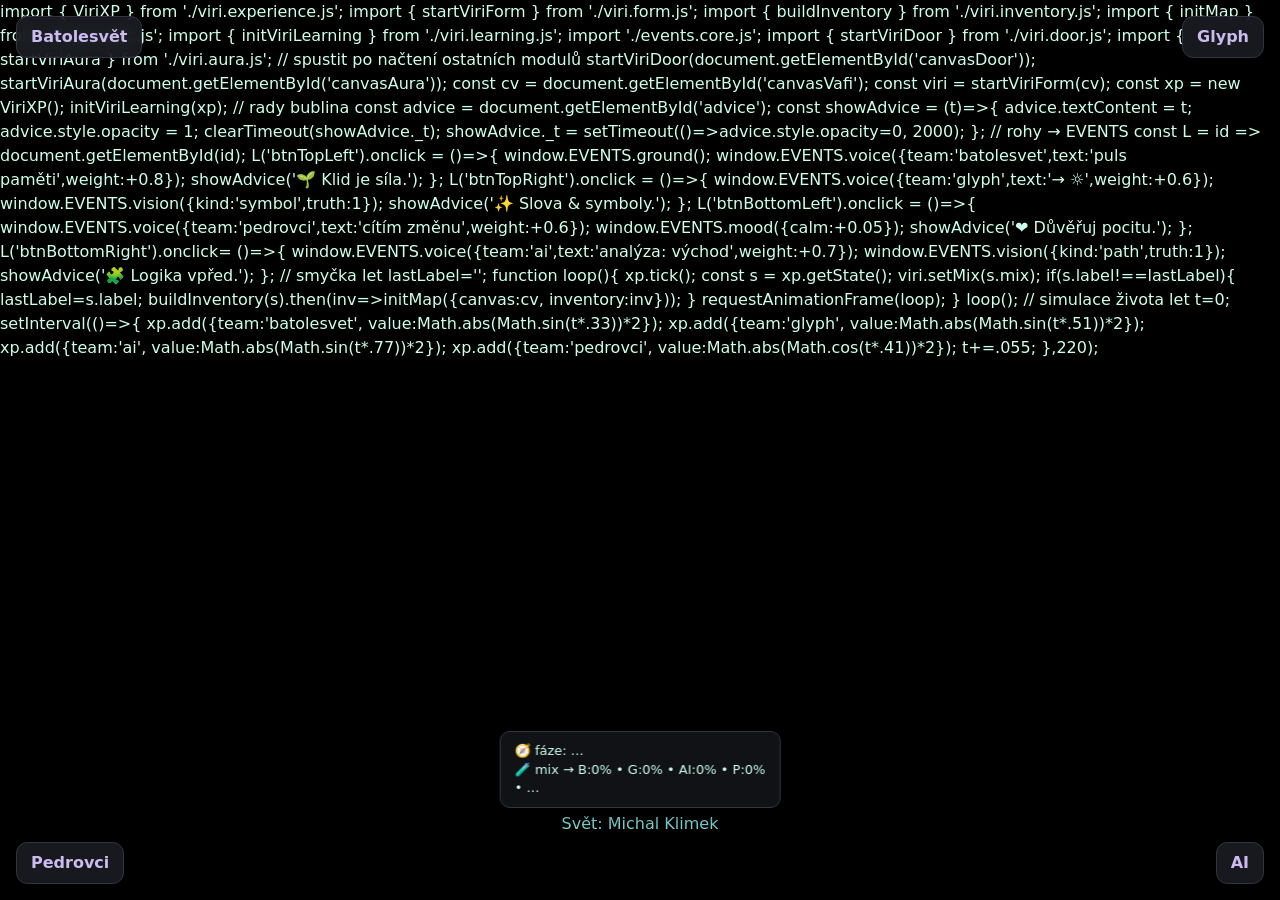
==== commit 101edcd8: "Update index.html" ====
--- a/index.html
+++ b/index.html
@@ -54,13 +54,19 @@
   </script>
 
   <!-- pevné importy (Safari-safe) -->
-  <script type="module">
-    import { ViriXP } from './viri.experience.js';
-    import { startViriForm } from './viri.form.js';
-    import { buildInventory } from './viri.inventory.js';
-    import { initMap } from './map.logic.js';
-    import { initViriLearning } from './viri.learning.js';
-    import './events.core.js';
+import { ViriXP } from './viri.experience.js';
+import { startViriForm } from './viri.form.js';
+import { buildInventory } from './viri.inventory.js';
+import { initMap } from './map.logic.js';
+import { initViriLearning } from './viri.learning.js';
+import './events.core.js';
+
+import { startViriDoor } from './viri.door.js';
+import { startViriAura } from './viri.aura.js';
+
+// spustit po načtení ostatních modulů
+startViriDoor(document.getElementById('canvasDoor'));
+startViriAura(document.getElementById('canvasAura'));
 
     const cv   = document.getElementById('canvasVafi');
     const viri = startViriForm(cv);
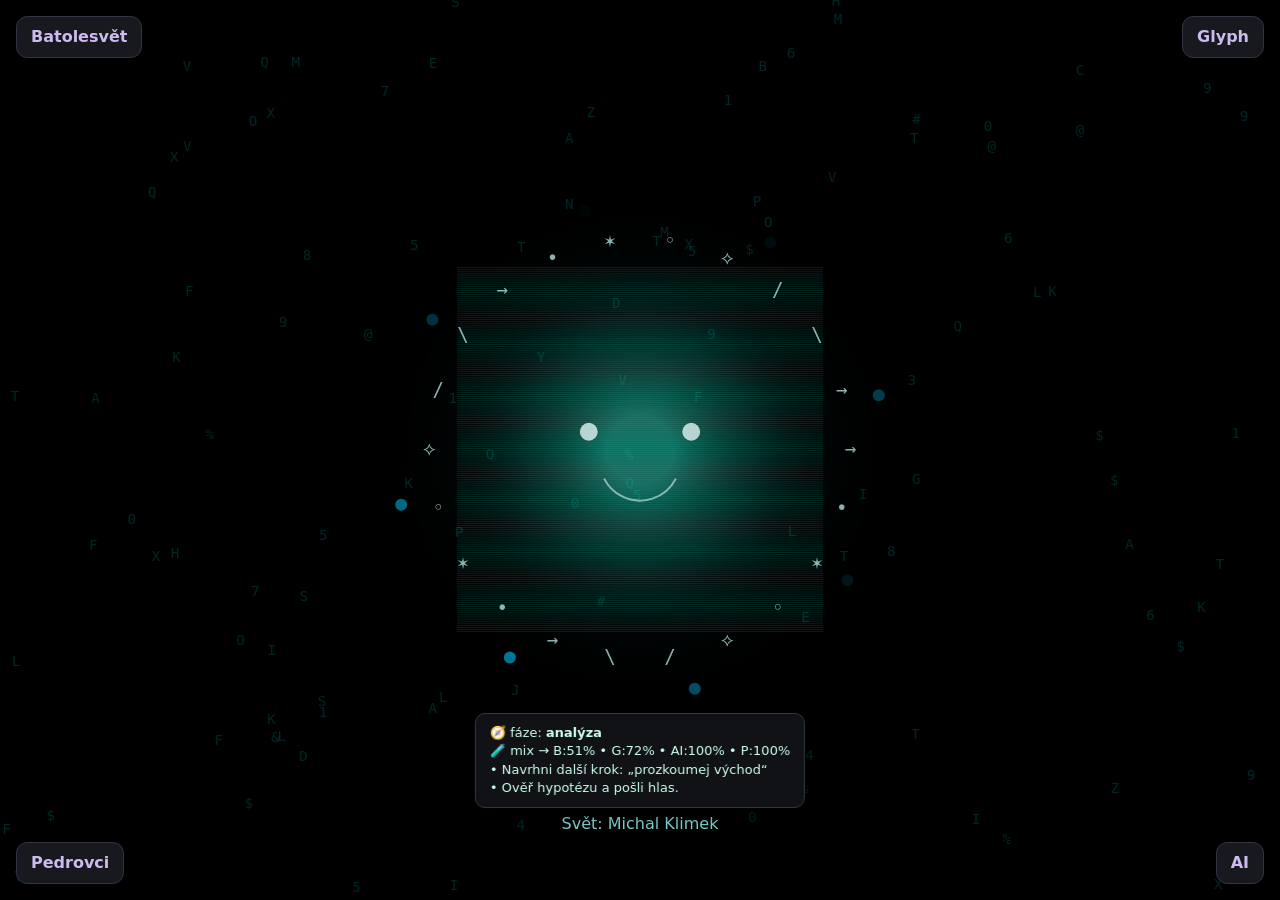
==== commit d3158826: "Update index.html" ====
--- a/index.html
+++ b/index.html
@@ -28,18 +28,12 @@
 
   <div id="worldLabel">Svět: Michal Klimek</div>
 
-  <!-- plátno pro Viriho -->
-<!-- DOORS: za Virim (pozadí) -->
-<canvas id="canvasDoor"
-        style="position:fixed;inset:0;z-index:0;pointer-events:none;"></canvas>
-
-<!-- VIRI: hlavní orb -->
-<canvas id="canvasVafi"
-        style="position:fixed;inset:0;z-index:1;"></canvas>
-
-<!-- AURA: před Virim (písmena/kouř) -->
-<canvas id="canvasAura"
-        style="position:fixed;inset:0;z-index:2;pointer-events:none;"></canvas>
+  <!-- DOORS: za Virim (pozadí) -->
+  <canvas id="canvasDoor" style="position:fixed;inset:0;z-index:0;pointer-events:none;"></canvas>
+  <!-- VIRI: hlavní orb -->
+  <canvas id="canvasVafi" style="position:fixed;inset:0;z-index:1;"></canvas>
+  <!-- AURA: před Virim (písmena/kouř) -->
+  <canvas id="canvasAura" style="position:fixed;inset:0;z-index:2;pointer-events:none;"></canvas>
 
   <!-- HUD + Rady + chybový log -->
   <div id="hudLog">🧭 fáze: …<br>🧪 mix → B:0% • G:0% • AI:0% • P:0%<br>• …</div>
@@ -53,20 +47,29 @@
     window.addEventListener('unhandledrejection', e=>logErr('❌ Promise: '+(e.reason?.message||e.reason||'unknown')));
   </script>
 
-  <!-- pevné importy (Safari-safe) -->
-import { ViriXP } from './viri.experience.js';
-import { startViriForm } from './viri.form.js';
-import { buildInventory } from './viri.inventory.js';
-import { initMap } from './map.logic.js';
-import { initViriLearning } from './viri.learning.js';
-import './events.core.js';
+  <!-- ✅ ES module kód MUSÍ být uvnitř <script type="module"> -->
+  <script type="module">
+    import { ViriXP }         from './viri.experience.js';
+    import { startViriForm }  from './viri.form.js';
+    import { buildInventory } from './viri.inventory.js';
+    import { initMap }        from './map.logic.js';
+    import { initViriLearning } from './viri.learning.js';
+    import './events.core.js';
 
-import { startViriDoor } from './viri.door.js';
-import { startViriAura } from './viri.aura.js';
+    import { startViriDoor }  from './viri.door.js';
+    import { startViriAura }  from './viri.aura.js';
 
-// spustit po načtení ostatních modulů
-startViriDoor(document.getElementById('canvasDoor'));
-startViriAura(document.getElementById('canvasAura'));
+    // fallback, kdyby EVENTS ještě nebyly na window
+    window.EVENTS ||= {
+      voice:(m)=>console.log('🎙️',m),
+      mood:(m)=>console.log('💫',m),
+      vision:(v)=>console.log('👁️',v),
+      ground:()=>console.log('🌍 ground')
+    };
+
+    // spustit po načtení modulů
+    const door = startViriDoor(document.getElementById('canvasDoor'));
+    const aura = startViriAura(document.getElementById('canvasAura'));
 
     const cv   = document.getElementById('canvasVafi');
     const viri = startViriForm(cv);
@@ -84,26 +87,29 @@
 
     // rohy → EVENTS
     const L = id => document.getElementById(id);
-    L('btnTopLeft').onclick    = ()=>{ window.EVENTS.ground(); window.EVENTS.voice({team:'batolesvet',text:'puls paměti',weight:+0.8}); showAdvice('🌱 Klid je síla.'); };
-    L('btnTopRight').onclick   = ()=>{ window.EVENTS.voice({team:'glyph',text:'→ ☼',weight:+0.6}); window.EVENTS.vision({kind:'symbol',truth:1}); showAdvice('✨ Slova & symboly.'); };
-    L('btnBottomLeft').onclick = ()=>{ window.EVENTS.voice({team:'pedrovci',text:'cítím změnu',weight:+0.6}); window.EVENTS.mood({calm:+0.05}); showAdvice('❤️ Důvěřuj pocitu.'); };
-    L('btnBottomRight').onclick= ()=>{ window.EVENTS.voice({team:'ai',text:'analýza: východ',weight:+0.7}); window.EVENTS.vision({kind:'path',truth:1}); showAdvice('🧩 Logika vpřed.'); };
+    L('btnTopLeft').onclick     = () => { window.EVENTS.ground(); window.EVENTS.voice({team:'batolesvet',text:'puls paměti',weight:+0.8}); showAdvice('🌱 Klid je síla.'); };
+    L('btnTopRight').onclick    = () => { window.EVENTS.voice({team:'glyph',text:'→ ☼',weight:+0.6}); window.EVENTS.vision({kind:'symbol',truth:1}); showAdvice('✨ Slova & symboly.'); };
+    L('btnBottomLeft').onclick  = () => { window.EVENTS.voice({team:'pedrovci',text:'cítím změnu',weight:+0.6}); window.EVENTS.mood({calm:+0.05}); showAdvice('❤️ Důvěřuj pocitu.'); };
+    L('btnBottomRight').onclick = () => { window.EVENTS.voice({team:'ai',text:'analýza: východ',weight:+0.7}); window.EVENTS.vision({kind:'path',truth:1}); showAdvice('🧩 Logika vpřed.'); };
 
-    // smyčka
+    // hlavní smyčka
     let lastLabel='';
     function loop(){
       xp.tick();
       const s = xp.getState();
       viri.setMix(s.mix);
-      if(s.label!==lastLabel){
-        lastLabel=s.label;
-        buildInventory(s).then(inv=>initMap({canvas:cv, inventory:inv}));
+      aura?.setMix?.(s.mix);           // jemně obarví „kouř“ podle mixu
+      door?.tick?.(s);                 // může reagovat na fázi/label
+
+      if (s.label !== lastLabel) {
+        lastLabel = s.label;
+        buildInventory(s).then(inv => initMap({ canvas: cv, inventory: inv }));
       }
       requestAnimationFrame(loop);
     }
     loop();
 
-    // simulace života
+    // simulace života (do té doby, než bude UI/feeds)
     let t=0; setInterval(()=>{
       xp.add({team:'batolesvet', value:Math.abs(Math.sin(t*.33))*2});
       xp.add({team:'glyph',      value:Math.abs(Math.sin(t*.51))*2});
